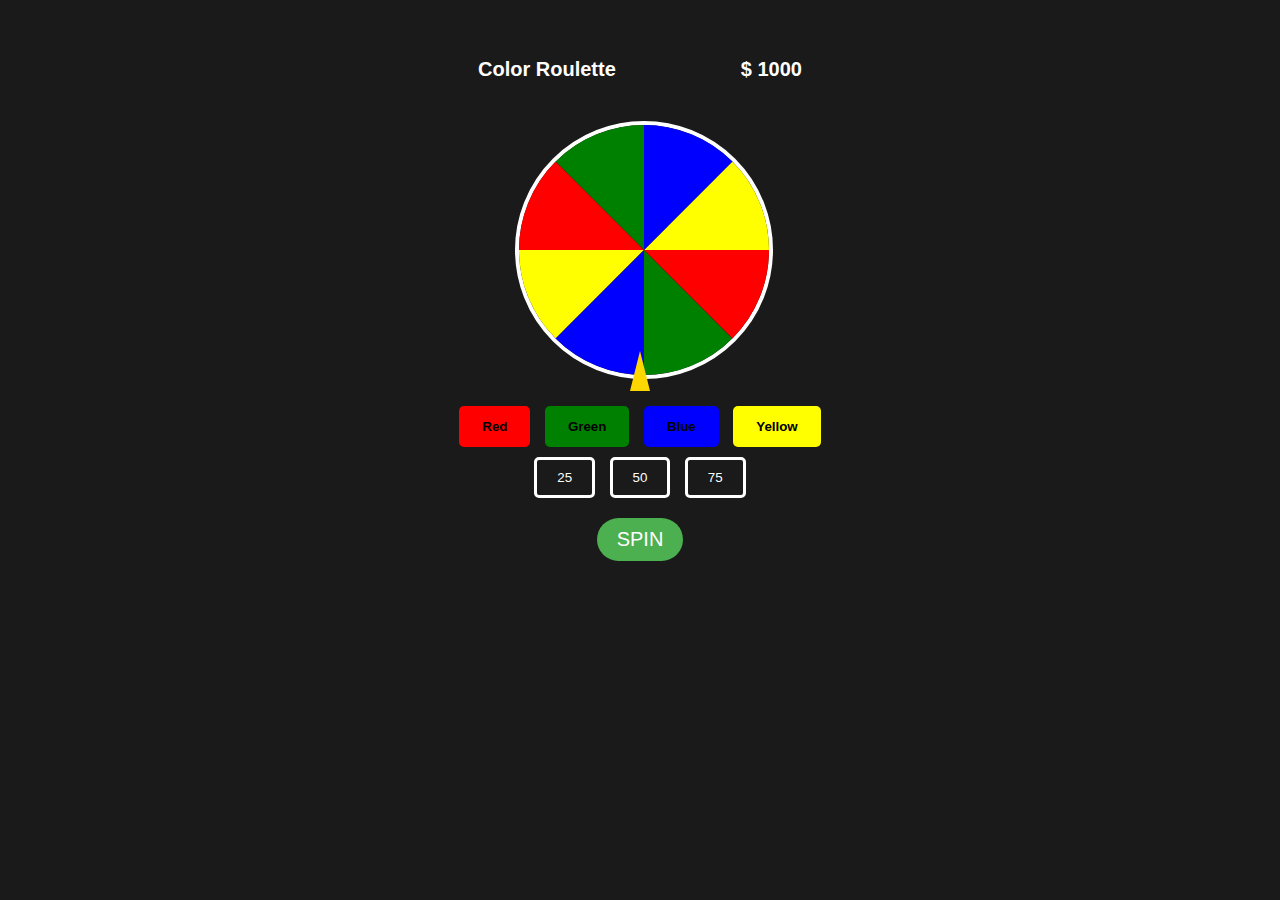
==== Roulette/index.html @ 1abb26bc "Added a simple roulette game" ====
<!DOCTYPE html>
<html lang="en">
  <head>
    <meta charset="UTF-8" />
    <meta name="viewport" content="width=device-width, initial-scale=1.0" />
    <title>Roulette</title>
    <link rel="stylesheet" href="./style.css">
    <link rel="stylesheet" href="./particle.css">
  </head>
  <body>
    <div id="title-container">
      <h1 id="title">Color Roulette</h1>
      <h1 id="score">$ 1000</h1>
    </div>
    <div id="wheel-container">
      <div id="wheel"></div>
      <div class="marker"></div>
    </div>
    <div id="result"><h2 id="result_text">Winner Green</h2></div>
    <div id="controls">
      <button
        class="color-btn"
        style="background-color: red"
        onclick="selectColor('red')"
      >
        Red
      </button>
      <button
        class="color-btn"
        style="background-color: green"
        onclick="selectColor('green')"
      >
        Green
      </button>
      <button
        class="color-btn"
        style="background-color: blue"
        onclick="selectColor('blue')"
      >
        Blue
      </button>
      <button
        class="color-btn"
        style="background-color: yellow; color: black"
        onclick="selectColor('yellow')"
      >
        Yellow
      </button>
    </div>
    <div>
      <button class="bet-btn" onclick="selectBet(25)">25</button>
      <button class="bet-btn" onclick="selectBet(50)">50</button>
      <button class="bet-btn" onclick="selectBet(75)">75</button>
    </div>
    <button id="spin-btn" onclick="spinWheel()">SPIN</button>

    <script src="./particle.js"></script>
    <script src="./script.js"></script>
  </body>
</html>
---- Roulette/style.css ----
body {
  font-family: Arial, sans-serif;
  display: flex;
  flex-direction: column;
  align-items: center;
  background-color: #1a1a1a;
  color: white;
}

#title-container {
  display: flex;
  justify-content: space-between;
  gap: 85px;
  margin-top: 30px;
}

#wheel-container {
  position: relative;
  width: 250px;
  height: 250px;
  margin: 20px auto;
}

#wheel {
  width: 100%;
  height: 100%;
  border-radius: 50%;
  overflow: hidden;
  transition: transform 6.5s ease-out;
  border: 4px solid white;
  position: relative;
}

.segment {
  position: absolute;
  width: 100%;
  height: 100%;
  clip-path: polygon(50% 50%, 100% 50%, 100% 100%, 50% 50%);
  transform-origin: 50% 50%;
}

.marker {
  position: absolute;
  bottom: -20px;
  left: 50%;
  transform: translateX(-50%);
  width: 20px;
  height: 40px;
  background-color: gold;
  clip-path: polygon(50% 0%, 100% 100%, 0% 100%);
}

#controls {
  text-align: center;
  margin-top: 10px;
}

.color-btn {
  padding: 10px 20px;
  margin: 5px;
  border: none;
  border-radius: 5px;
  border: 3px solid rgba(0, 0, 0, 0);
  cursor: pointer;
  font-weight: bold;
}

.bet-btn {
  padding: 10px 20px;
  margin: 5px;
  background-color: transparent;
  border: 3px solid white;
  border-radius: 5px;
  cursor: pointer;
  color: white;
}

#result {
  position: absolute;
  display: none;
  flex-flow: column wrap;
  justify-content: center;
  align-items: center;
  background-color: #1a1c1ac3;
  border-radius: 20px;
  border: 2px solid white;
  top: 150px;
  font-size: 24px;
  margin: 10px;
  width: 300px;
  height: 300px;
  text-align: center;
}

#score {
  font-size: 20px;
  margin: 20px;
}

#title {
  margin: 20px;
  font-size: 20px;
}

#spin-btn {
  padding: 10px 20px;
  font-size: 20px;
  background-color: #4caf50;
  color: white;
  border: none;
  border-radius: 25px;
  cursor: pointer;
  margin: 15px;
}

#spin-btn:disabled {
  background-color: #666;
  cursor: not-allowed;
}
---- Roulette/particle.css ----
/* condepen thanks to alesie */
.explosion {
top: -20px;
position: absolute;
width: 100%;
height: 100%;
pointer-events: none;
}
.particle {
position: absolute;
width: 10px;
height: 10px;
border-radius: 50%;
animation: pop 1s reverse forwards;
}

@keyframes pop {
from {
    opacity: 1;
}
to {
    top: 50%;
    left: 50%;
    opacity: 0;
}
}
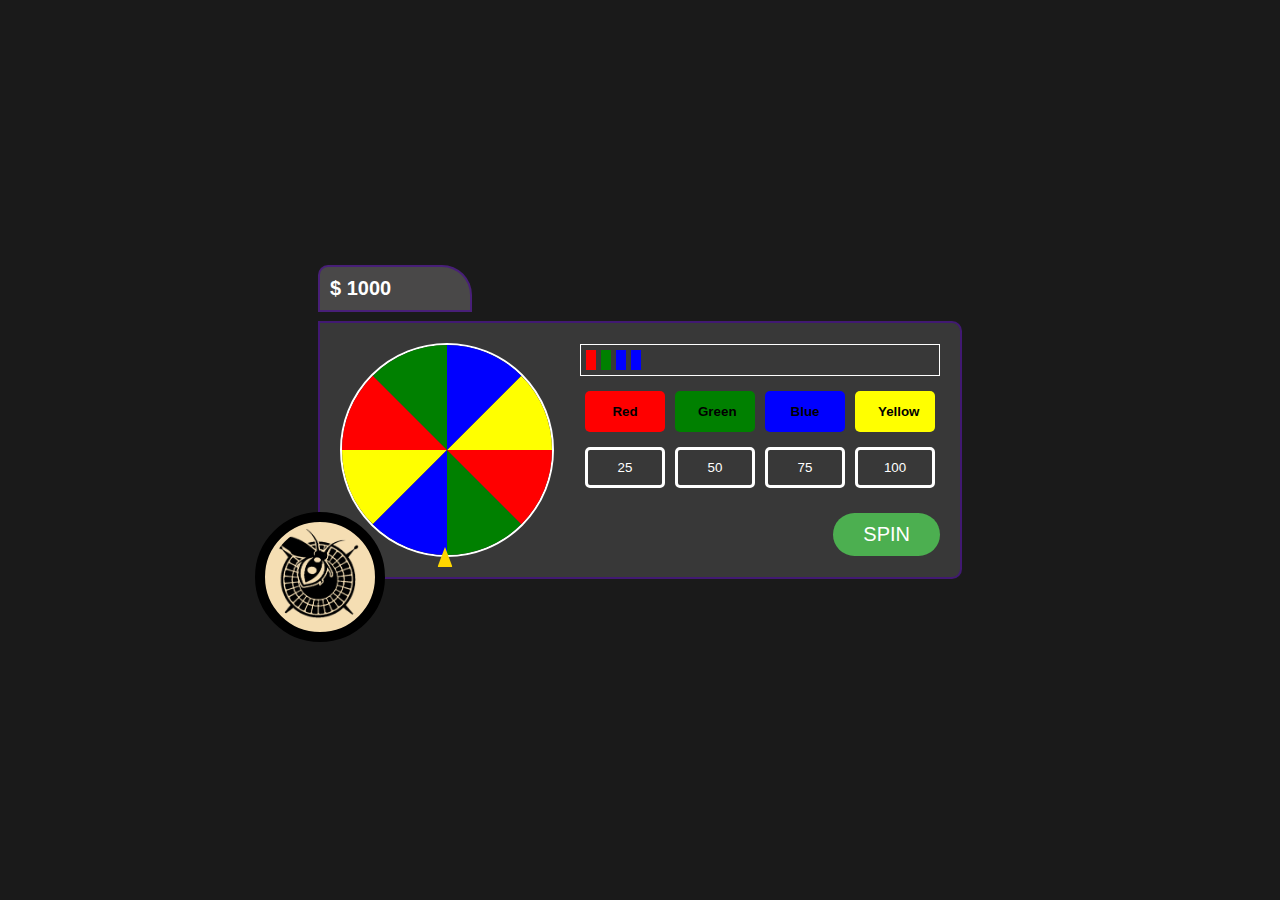
==== commit a104a871: "update on roulette" ====
--- a/Roulette/index.html
+++ b/Roulette/index.html
@@ -4,55 +4,134 @@
     <meta charset="UTF-8" />
     <meta name="viewport" content="width=device-width, initial-scale=1.0" />
     <title>Roulette</title>
-    <link rel="stylesheet" href="./style.css">
-    <link rel="stylesheet" href="./particle.css">
+    <link rel="stylesheet" href="./style.css" />
+    <link rel="stylesheet" href="./particle.css" />
+    <style>
+      .container {
+        display: flex;
+        flex-flow: column wrap;
+        width: 600px;
+        border-radius: 0px 10px 10px 10px;
+        background: rgba(158, 158, 158, 0.237);
+        border: 2px solid rgba(71, 8, 149, 0.632);
+        position: relative;
+        padding: 20px;
+      }
+      #roulette_game {
+        display: flex;
+        flex-flow: row wrap;
+        justify-content: space-between;
+      }
+
+      .spin_container {
+        text-align: right;
+      }
+
+      #container-2{
+        display: flex;
+        flex-flow: column wrap;
+        justify-content: center;
+        align-content: center;
+        gap: 20px;
+      }
+      #bet-controls{
+        display: flex;
+        flex-flow: column wrap;
+        justify-content: space-between;
+      }
+      #prev_container{
+        display: flex;
+        border: 1px solid white;
+        height: 20px;
+        padding: 5px;
+        gap:5px;
+      }
+
+      .prev_color{
+        width: 10px;
+        height: 20px;
+        background-color: red;
+      }
+
+      #roulette_logo{
+        padding: 5px;
+        background-color: wheat;
+        border-radius:65px;
+        border: 10px solid black;
+        position: absolute;
+        bottom: -65px;
+        left: -65px;
+        width: 100px;
+        height: 100px;
+      }
+    </style>
   </head>
   <body>
-    <div id="title-container">
-      <h1 id="title">Color Roulette</h1>
-      <h1 id="score">$ 1000</h1>
-    </div>
-    <div id="wheel-container">
-      <div id="wheel"></div>
-      <div class="marker"></div>
-    </div>
-    <div id="result"><h2 id="result_text">Winner Green</h2></div>
-    <div id="controls">
-      <button
-        class="color-btn"
-        style="background-color: red"
-        onclick="selectColor('red')"
-      >
-        Red
-      </button>
-      <button
-        class="color-btn"
-        style="background-color: green"
-        onclick="selectColor('green')"
-      >
-        Green
-      </button>
-      <button
-        class="color-btn"
-        style="background-color: blue"
-        onclick="selectColor('blue')"
-      >
-        Blue
-      </button>
-      <button
-        class="color-btn"
-        style="background-color: yellow; color: black"
-        onclick="selectColor('yellow')"
-      >
-        Yellow
-      </button>
-    </div>
-    <div>
-      <button class="bet-btn" onclick="selectBet(25)">25</button>
-      <button class="bet-btn" onclick="selectBet(50)">50</button>
-      <button class="bet-btn" onclick="selectBet(75)">75</button>
-    </div>
-    <button id="spin-btn" onclick="spinWheel()">SPIN</button>
+    <section class="container">
+      <div id="title-container">
+        <h1 id="score">$ 1000</h1>
+      </div>
+      <div>
+        <div id="roulette_game">
+          <div id="wheel-container">
+            <div id="wheel"></div>
+            <div class="marker"></div>
+          </div>
+          <div id="result"><h2 id="result_text">Winner Green</h2></div>
+          <div id="container-2">
+            <div id="bet-controls">
+              <div id="prev_container">
+                <div class="prev_color"></div>
+                <div class="prev_color" style="background: green;"></div>
+                <div class="prev_color" style="background-color: blue;"></div>
+                <div class="prev_color" style="background-color: blue;"></div>
+              </div>
+              <div id="controls">
+                <button
+                  class="color-btn"
+                  style="background-color: red"
+                  onclick="selectColor('red')"
+                >
+                  Red
+                </button>
+                <button
+                  class="color-btn"
+                  style="background-color: green"
+                  onclick="selectColor('green')"
+                >
+                  Green
+                </button>
+                <button
+                  class="color-btn"
+                  style="background-color: blue"
+                  onclick="selectColor('blue')"
+                >
+                  Blue
+                </button>
+                <button
+                  class="color-btn"
+                  style="background-color: yellow; color: black"
+                  onclick="selectColor('yellow')"
+                >
+                  Yellow
+                </button>
+              </div>
+              <div id="bet-container">
+                <button class="bet-btn" onclick="selectBet(25)">25</button>
+                <button class="bet-btn" onclick="selectBet(50)">50</button>
+                <button class="bet-btn" onclick="selectBet(75)">75</button>
+                <button class="bet-btn" onclick="selectBet(100)">100</button>
+              </div>
+            </div>
+            
+            <div class="spin_container">
+              <button id="spin-btn" onclick="spinWheel()">SPIN</button>
+            </div>
+          </div>
+        </div>
+      </div>
+      <img id="roulette_logo" src="./roulette.png" alt="" srcset="">
+    </section>
 
     <script src="./particle.js"></script>
     <script src="./script.js"></script>
--- a/Roulette/style.css
+++ b/Roulette/style.css
@@ -1,33 +1,37 @@
 body {
+  display: flex;
+  justify-content: center;
+  align-items: center;
   font-family: Arial, sans-serif;
-  display: flex;
-  flex-direction: column;
-  align-items: center;
   background-color: #1a1a1a;
   color: white;
+  height: 100vh;
+}
+
+* {
+  margin: 0;
+  padding: 0;
 }
 
 #title-container {
   display: flex;
   justify-content: space-between;
-  gap: 85px;
-  margin-top: 30px;
 }
 
 #wheel-container {
   position: relative;
-  width: 250px;
-  height: 250px;
-  margin: 20px auto;
+  justify-content: center;
+  width: 210px;
+  text-align: center;
 }
 
 #wheel {
-  width: 100%;
-  height: 100%;
+  width: 210px;
+  height: 210px;
   border-radius: 50%;
   overflow: hidden;
   transition: transform 6.5s ease-out;
-  border: 4px solid white;
+  border: 2px solid white;
   position: relative;
 }
 
@@ -41,22 +45,25 @@
 
 .marker {
   position: absolute;
-  bottom: -20px;
+  bottom: -10px;
   left: 50%;
   transform: translateX(-50%);
-  width: 20px;
-  height: 40px;
+  width: 15px;
+  height: 20px;
   background-color: gold;
   clip-path: polygon(50% 0%, 100% 100%, 0% 100%);
 }
 
 #controls {
+  display: flex;
+  flex-flow: row wrap ;
   text-align: center;
   margin-top: 10px;
 }
 
 .color-btn {
   padding: 10px 20px;
+  width: 80px;
   margin: 5px;
   border: none;
   border-radius: 5px;
@@ -65,9 +72,16 @@
   font-weight: bold;
 }
 
+#bet-container{
+  display: flex;
+  flex-flow: row wrap ;
+  margin-top: 5px;
+}
+
 .bet-btn {
+  margin: 5px;
   padding: 10px 20px;
-  margin: 5px;
+  width: 80px;
   background-color: transparent;
   border: 3px solid white;
   border-radius: 5px;
@@ -83,8 +97,8 @@
   align-items: center;
   background-color: #1a1c1ac3;
   border-radius: 20px;
-  border: 2px solid white;
-  top: 150px;
+  top: -30px;
+  left: 150px;
   font-size: 24px;
   margin: 10px;
   width: 300px;
@@ -93,24 +107,29 @@
 }
 
 #score {
+  position: absolute;
+  width: 70px;
+  top: -58px;
+  left: -2px;
   font-size: 20px;
-  margin: 20px;
+  background: rgba(125, 124, 123, 0.477);
+  padding: 10px 70px 10px 10px;
+  border-radius: 10px 30px 0px 0px;
+  border: 2px solid rgba(71, 8, 149, 0.632);
 }
 
 #title {
-  margin: 20px;
   font-size: 20px;
 }
 
 #spin-btn {
-  padding: 10px 20px;
+  padding: 10px 30px;
   font-size: 20px;
   background-color: #4caf50;
   color: white;
   border: none;
   border-radius: 25px;
   cursor: pointer;
-  margin: 15px;
 }
 
 #spin-btn:disabled {
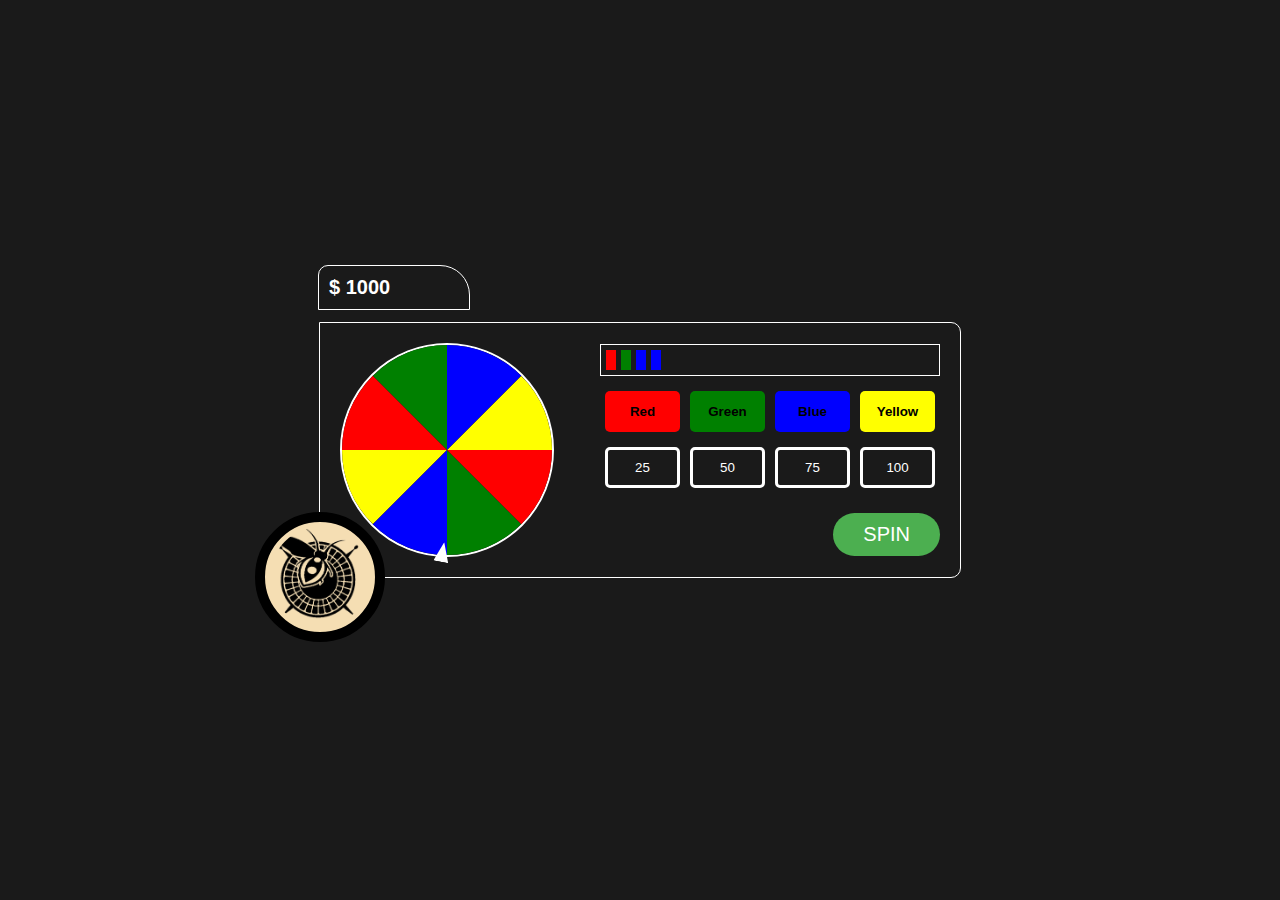
==== commit 5ec83bde: "Makit roulette responsive on mobile" ====
--- a/Roulette/index.html
+++ b/Roulette/index.html
@@ -12,10 +12,11 @@
         flex-flow: column wrap;
         width: 600px;
         border-radius: 0px 10px 10px 10px;
-        background: rgba(158, 158, 158, 0.237);
-        border: 2px solid rgba(71, 8, 149, 0.632);
+        background: transparent;
+        border: 1px solid white;
         position: relative;
         padding: 20px;
+        margin: 0 13px;
       }
       #roulette_game {
         display: flex;
--- a/Roulette/style.css
+++ b/Roulette/style.css
@@ -45,13 +45,14 @@
 
 .marker {
   position: absolute;
-  bottom: -10px;
-  left: 50%;
+  bottom: -5px;
+  left: 45%;
   transform: translateX(-50%);
   width: 15px;
   height: 20px;
-  background-color: gold;
+  background-color: rgb(255, 255, 255);
   clip-path: polygon(50% 0%, 100% 100%, 0% 100%);
+  transform: rotate(10deg);
 }
 
 #controls {
@@ -62,14 +63,15 @@
 }
 
 .color-btn {
-  padding: 10px 20px;
-  width: 80px;
+  width: 75px;
   margin: 5px;
+  padding: 10px 10px;
   border: none;
   border-radius: 5px;
   border: 3px solid rgba(0, 0, 0, 0);
   cursor: pointer;
   font-weight: bold;
+  text-align: center;
 }
 
 #bet-container{
@@ -79,9 +81,9 @@
 }
 
 .bet-btn {
+  width: 75px;
   margin: 5px;
-  padding: 10px 20px;
-  width: 80px;
+  padding: 10px 10px;
   background-color: transparent;
   border: 3px solid white;
   border-radius: 5px;
@@ -112,10 +114,10 @@
   top: -58px;
   left: -2px;
   font-size: 20px;
-  background: rgba(125, 124, 123, 0.477);
+  background: transparent;
   padding: 10px 70px 10px 10px;
   border-radius: 10px 30px 0px 0px;
-  border: 2px solid rgba(71, 8, 149, 0.632);
+  border: 1px solid white;
 }
 
 #title {
@@ -135,4 +137,27 @@
 #spin-btn:disabled {
   background-color: #666;
   cursor: not-allowed;
+}
+
+@media (max-width: 600px) {
+  #wheel-container{
+    margin-bottom: 30px;
+    display: flex;
+    justify-content: center;
+    align-items: center;
+    flex-grow: 1;
+  }
+
+  #roulette_game{
+    justify-content: center;
+  }
+
+  #wheel{
+    width: 250px;
+    height: 250px;
+  }
+
+  #roulette_logo{
+    left: 0px;
+  }
 }